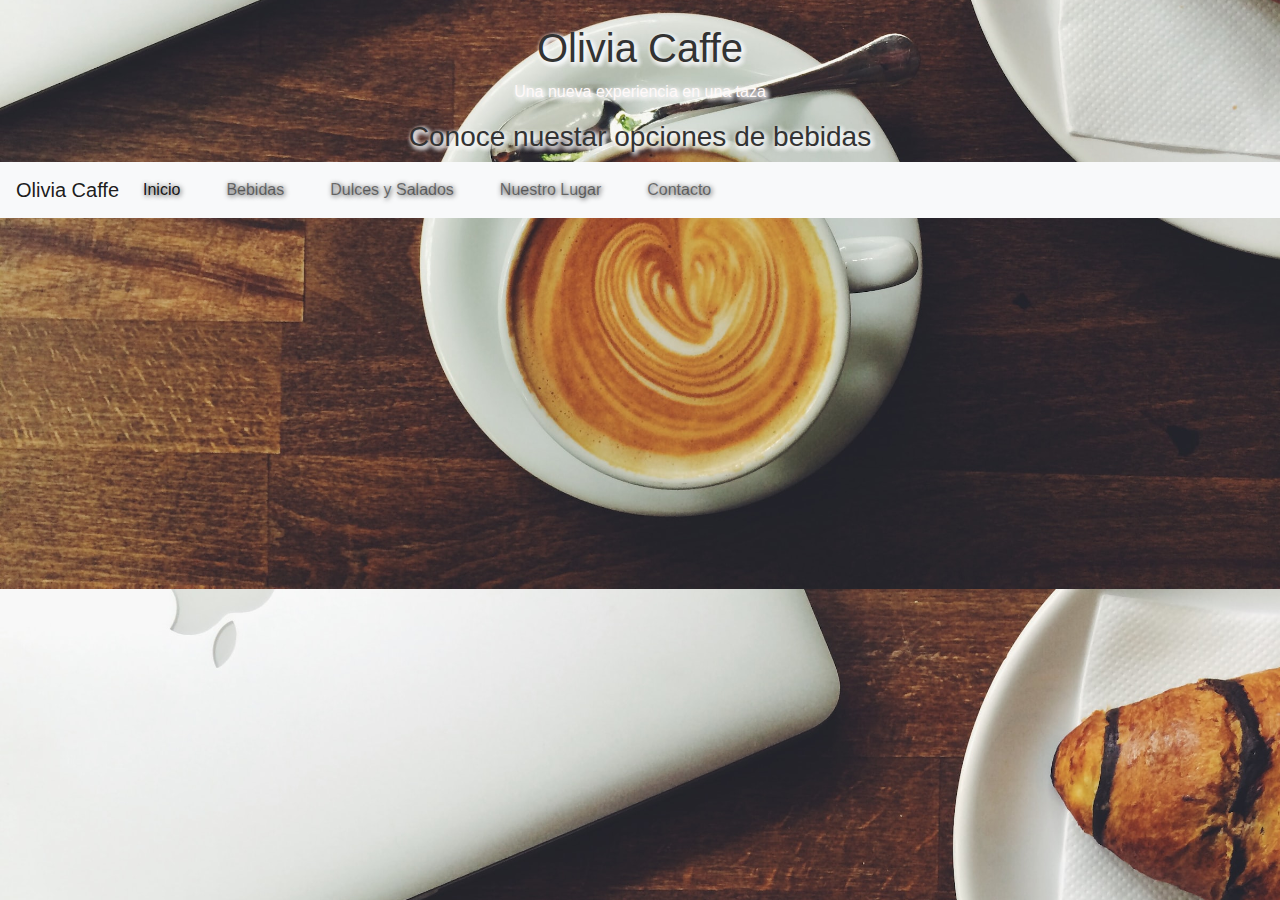
==== bebidas.html @ a5135828 "se ensambla index y estructuran restos de las paginas" ====
<!DOCTYPE html>
<html lang="es">

<head>
    <meta charset="UTF-8">
    <meta name="viewport" content="width=device-width, initial-scale=1">
    <title>Olivia Cafe</title>
    <link rel="stylesheet" href="https://stackpath.bootstrapcdn.com/bootstrap/4.5.2/css/bootstrap.min.css">
    <link rel="stylesheet" href="styles.css">
</head>

<body>
    <div class="container mt-4">
        <h1>Olivia Caffe</h1>
        <p>Una nueva experiencia en una taza</p>
        <h3>Conoce nuestar opciones de bebidas</h3>
    </div>
        <nav class="navbar navbar-expand-lg navbar-light bg-light">
        <a class="navbar-brand" href="/index.html">Olivia Caffe</a>
        <button class="navbar-toggler" type="button" data-toggle="collapse" data-target="#navbarNav"
            aria-controls="navbarNav" aria-expanded="false" aria-label="Toggle navigation">
            <span class="navbar-toggler-icon"></span>
        </button>
        <div class="collapse navbar-collapse" id="navbarNav">
            <ul class="navbar-nav">
                <li class="nav-item active">
                    <a class="nav-link" href="/index.html">Inicio <span class="sr-only">(current)</span></a>
                </li>
                <li class="nav-item">
                    <a class="nav-link" href="/bebidas.html">Bebidas</a>
                </li>
                <li class="nav-item">
                    <a class="nav-link" href="/dulces y salados.html">Dulces y Salados</a>
                </li>
                <li class="nav-item">
                    <a class="nav-link" href="/bebidas.html">Nuestro Lugar</a>
                </li>
                <li class="nav-item">
                    <a class="nav-link" href="/contacto.html">Contacto</a>
                </li>
            </ul>
        </div>
    </nav>

    <script src="https://code.jquery.com/jquery-3.5.1.slim.min.js"></script>
    <script src="https://cdn.jsdelivr.net/npm/@popperjs/core@2.0.8/dist/umd/popper.min.js"></script>
    <script src="https://stackpath.bootstrapcdn.com/bootstrap/4.5.2/js/bootstrap.min.js"></script>

</body>

</html>
---- styles.css ----
* {
    margin: 0;
    padding: 0;
    box-sizing: border-box;
    font-family: 'Roboto', sans-serif;
}
body {
    font-family: 'Roboto', sans-serif;
    background-image: url(img/moca-category.jpg);
    background-size: cover;
    background-position: center;
}


h1, h2, h3, h4, h5, h6 {
    text-align: center;
    color: #333; 
    text-shadow: #f8f9fa 2px 2px 5px,#f8f9fa 2px 2px 5px,#f8f9fa 2px 2px 5px;
}


p {
    color: #fff9f9; 
    text-align: center;
    text-shadow: #f8f9fa 2px 2px 5px,#f8f9fa 2px 2px 5px,#f8f9fa 2px 2px 5px;
}


li {
    color:#333;
    text-shadow: #333 1px 1px 5px;
    text-align: center;
}

li:hover {
    border-radius: 5%;
    color: #0056b3;
    transition: 0.6s;
}
a {
    color:#fff9f9; 
    text-decoration: none;
}

a:hover {
    color: #0056b3;
    text-decoration: none;
    border-radius: 50%;
    overflow: hidden;
}


.navbar {
    background-color: #f8f9fa4e; 
}

/* Estilo de los elementos de la barra de navegación */
.navbar-nav .nav-item {
    margin-right: 30px;
}

/* Estilo del botón de navegación en dispositivos móviles */
.navbar-toggler-icon {
    background-color: #007BFF; /* Color del icono del botón de navegación */
}

/* Estilo del enlace activo en la barra de navegación */
.navbar-nav .nav-item.active a {
    color: #007BFF;
}

/* Estilo del enlace al pasar el ratón sobre la barra de navegación */
.navbar-nav .nav-item a:hover {
    color: #0056b3;
    background-color: #333;
    transition: 0.5s; }

/*estilos del grid del inicio*/
/* .grid-container {
    display: grid;
    grid-template-columns: repeat(auto-fit, minmax(200px, 1fr));
    gap: 10px;
}

.grid-item {
    margin: center,auto;
    padding: auto;
    position:relative;
    overflow: hidden;
}

.grid-item img {
    width: 100%;
    height: auto;
    transition: transform 0.5s;
}

.grid-item:hover img {
    transform: scale(1.3);
} */
.grid-item {
    overflow: hidden;
    position: relative;
}

.grid-item img {
    max-width: 250px;
    height: auto;
    object-fit: cover;
    transition: transform 0.3s;
}

.grid-item:hover img {
    transform: scale(1.1);
}
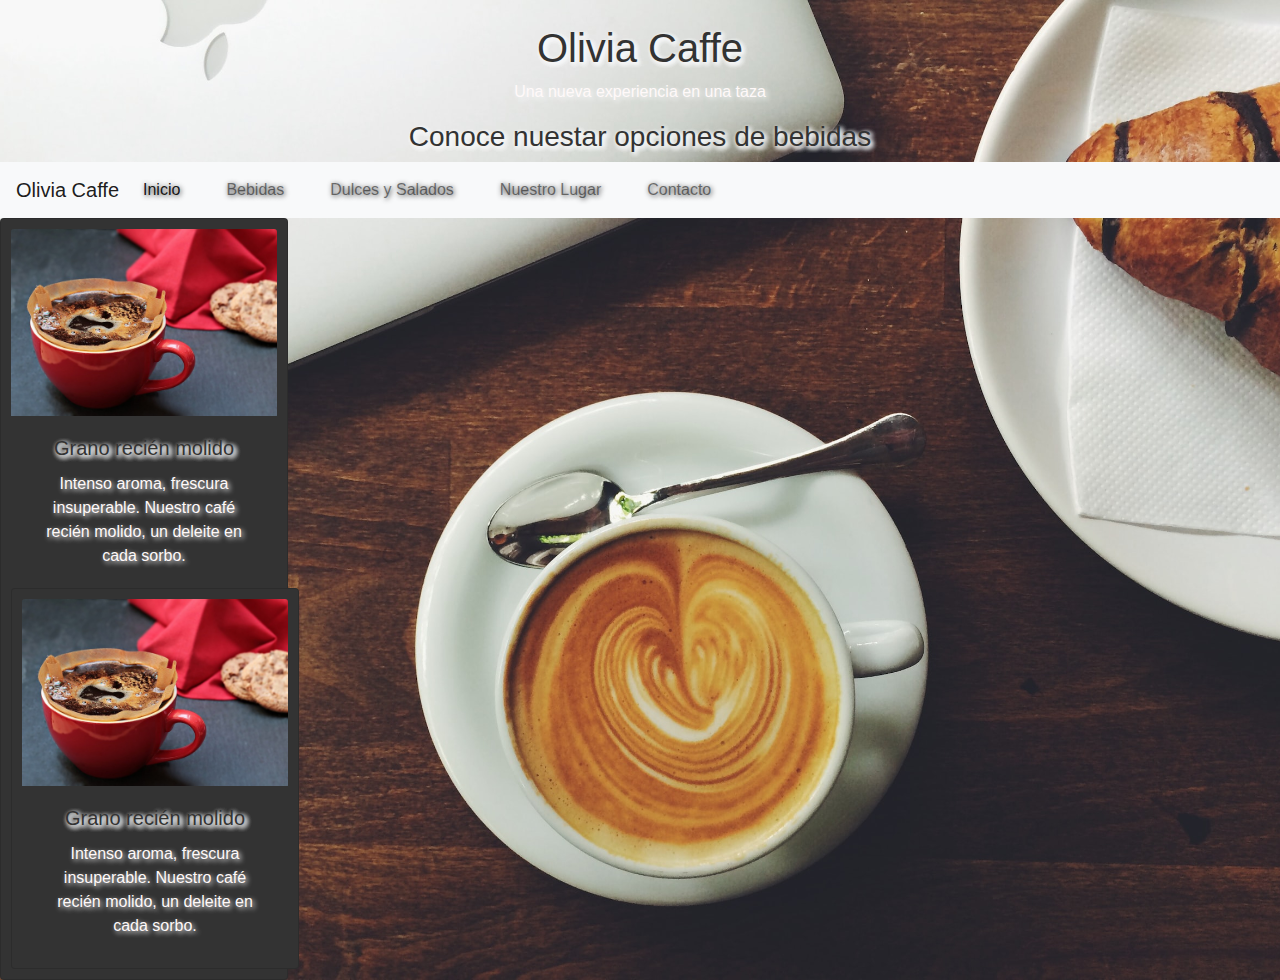
==== commit 199d1dc0: "se estructura formulario de contacto" ====
--- a/bebidas.html
+++ b/bebidas.html
@@ -41,6 +41,21 @@
             </ul>
         </div>
     </nav>
+    <main>
+        <div class="card" style="width: 18rem;">
+            <img src="img/filtro.jpg" class="card-img-top" alt="Imagen de Café">
+            <div class="card-body">
+                <h5 class="card-title">Grano recién molido</h5>
+                <p class="card-text">Intenso aroma, frescura insuperable. Nuestro café recién molido, un deleite en cada sorbo.</p>
+            </div>
+            <div class="card" style="width: 18rem;">
+                <img src="img/filtro.jpg" class="card-img-top" alt="Imagen de Café">
+                <div class="card-body">
+                    <h5 class="card-title">Grano recién molido</h5>
+                    <p class="card-text">Intenso aroma, frescura insuperable. Nuestro café recién molido, un deleite en cada sorbo.</p>
+                </div>
+          </div>
+    </main>
 
     <script src="https://code.jquery.com/jquery-3.5.1.slim.min.js"></script>
     <script src="https://cdn.jsdelivr.net/npm/@popperjs/core@2.0.8/dist/umd/popper.min.js"></script>
--- a/styles.css
+++ b/styles.css
@@ -4,6 +4,7 @@
     box-sizing: border-box;
     font-family: 'Roboto', sans-serif;
 }
+
 body {
     font-family: 'Roboto', sans-serif;
     background-image: url(img/moca-category.jpg);
@@ -11,23 +12,27 @@
     background-position: center;
 }
 
-
-h1, h2, h3, h4, h5, h6 {
+h1,
+h2,
+h3,
+h4,
+h5,
+h6 {
     text-align: center;
-    color: #333; 
-    text-shadow: #f8f9fa 2px 2px 5px,#f8f9fa 2px 2px 5px,#f8f9fa 2px 2px 5px;
+    color: #333;
+    text-shadow: #f8f9fa 2px 2px 5px, #f8f9fa 2px 2px 5px, #f8f9fa 2px 2px 5px;
 }
 
 
 p {
-    color: #fff9f9; 
+    color: #fff9f9;
     text-align: center;
-    text-shadow: #f8f9fa 2px 2px 5px,#f8f9fa 2px 2px 5px,#f8f9fa 2px 2px 5px;
+    text-shadow: #f8f9fa 2px 2px 5px;
 }
 
 
 li {
-    color:#333;
+    color: #333;
     text-shadow: #333 1px 1px 5px;
     text-align: center;
 }
@@ -37,8 +42,9 @@
     color: #0056b3;
     transition: 0.6s;
 }
+
 a {
-    color:#fff9f9; 
+    color: #fff9f9;
     text-decoration: none;
 }
 
@@ -51,7 +57,7 @@
 
 
 .navbar {
-    background-color: #f8f9fa4e; 
+    background-color: #f8f9fa4e;
 }
 
 /* Estilo de los elementos de la barra de navegación */
@@ -61,7 +67,8 @@
 
 /* Estilo del botón de navegación en dispositivos móviles */
 .navbar-toggler-icon {
-    background-color: #007BFF; /* Color del icono del botón de navegación */
+    background-color: #007BFF;
+    /* Color del icono del botón de navegación */
 }
 
 /* Estilo del enlace activo en la barra de navegación */
@@ -73,31 +80,10 @@
 .navbar-nav .nav-item a:hover {
     color: #0056b3;
     background-color: #333;
-    transition: 0.5s; }
-
-/*estilos del grid del inicio*/
-/* .grid-container {
-    display: grid;
-    grid-template-columns: repeat(auto-fit, minmax(200px, 1fr));
-    gap: 10px;
+    transition: 0.5s;
 }
 
-.grid-item {
-    margin: center,auto;
-    padding: auto;
-    position:relative;
-    overflow: hidden;
-}
-
-.grid-item img {
-    width: 100%;
-    height: auto;
-    transition: transform 0.5s;
-}
-
-.grid-item:hover img {
-    transform: scale(1.3);
-} */
+/*estilo del grid de inicio*/
 .grid-item {
     overflow: hidden;
     position: relative;
@@ -112,4 +98,61 @@
 
 .grid-item:hover img {
     transform: scale(1.1);
+}
+
+/*estilo del formulario de contacto*/
+form {
+    max-width: 400px;
+    margin: 0 auto;
+    background-image: url(img/texturafondo.jpg);
+    padding: 20px;
+    border: groove;
+    border-radius: 8px;
+    box-shadow: 0 0 10px rgba(0, 0, 0, 0.1);
+}
+
+label {
+    display: block;
+    margin-bottom: 8px;
+    font-weight: bold;
+}
+
+input,
+textarea,
+select {
+    width: 100%;
+    padding: 8px;
+    margin-bottom: 15px;
+    box-sizing: border-box;
+}
+
+select {
+    margin-bottom: 20px;
+}
+
+button {
+    background-color:#333;
+    color: #fff;
+    padding: 10px 15px;
+    border: none;
+    border-radius: 4px;
+    cursor: pointer;
+}
+
+button:hover {
+    background-image: url(img/logo.png);
+    transition: 0.52s;
+}
+
+.card{
+    margin:center, auto;
+    padding: 10px;
+    color: #f8f9fa;
+    background-color: #333;
+}
+
+.card-p{
+    margin: 0, auto;
+    color: #f8f9fa;
+    background-color: #333;
 }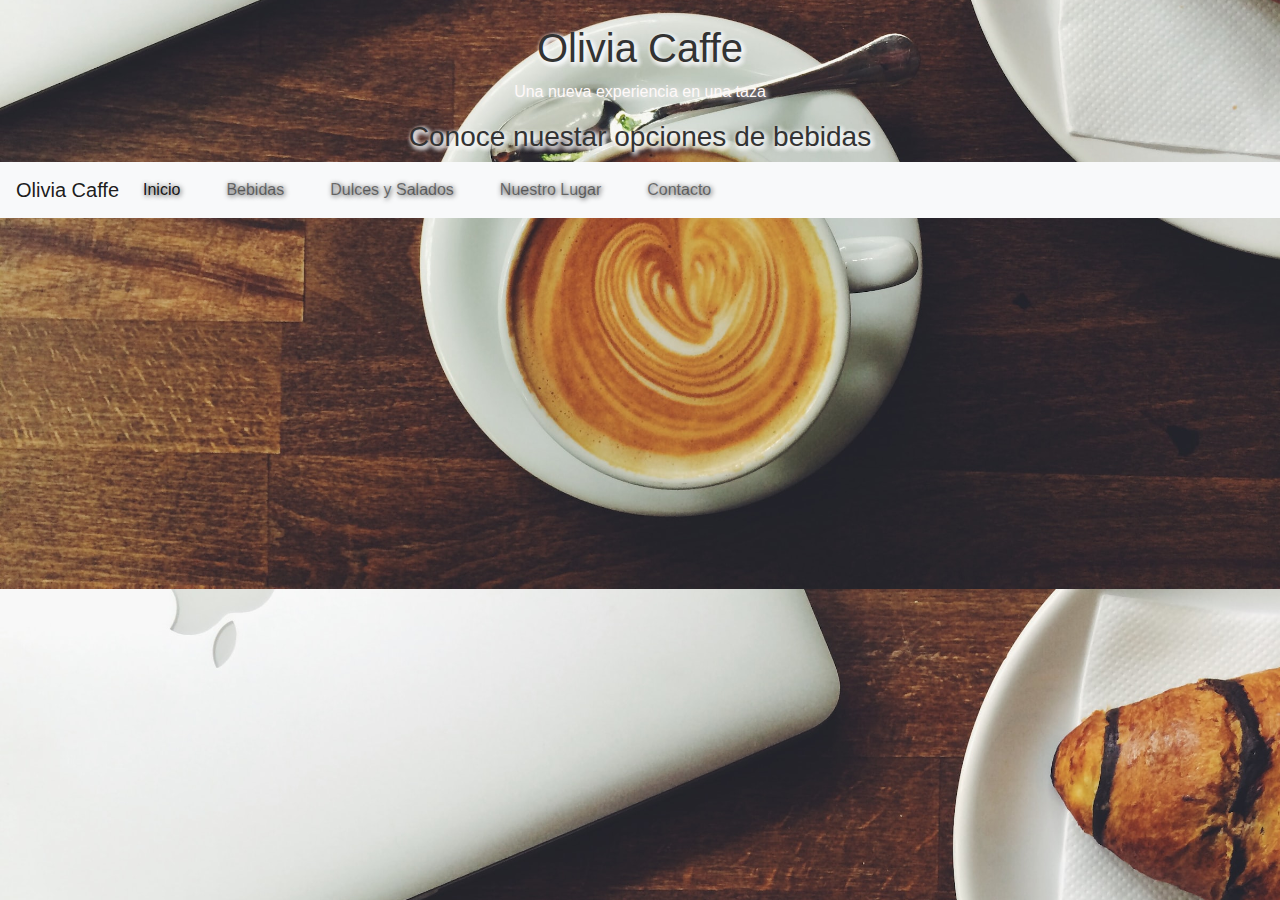
==== commit a4a68eb3: "se realiza cambios en index" ====
--- a/bebidas.html
+++ b/bebidas.html
@@ -4,7 +4,7 @@
 <head>
     <meta charset="UTF-8">
     <meta name="viewport" content="width=device-width, initial-scale=1">
-    <title>Olivia Cafe</title>
+    <title>Olivia Cafe  -  bebidas</title>
     <link rel="stylesheet" href="https://stackpath.bootstrapcdn.com/bootstrap/4.5.2/css/bootstrap.min.css">
     <link rel="stylesheet" href="styles.css">
 </head>
@@ -42,19 +42,7 @@
         </div>
     </nav>
     <main>
-        <div class="card" style="width: 18rem;">
-            <img src="img/filtro.jpg" class="card-img-top" alt="Imagen de Café">
-            <div class="card-body">
-                <h5 class="card-title">Grano recién molido</h5>
-                <p class="card-text">Intenso aroma, frescura insuperable. Nuestro café recién molido, un deleite en cada sorbo.</p>
-            </div>
-            <div class="card" style="width: 18rem;">
-                <img src="img/filtro.jpg" class="card-img-top" alt="Imagen de Café">
-                <div class="card-body">
-                    <h5 class="card-title">Grano recién molido</h5>
-                    <p class="card-text">Intenso aroma, frescura insuperable. Nuestro café recién molido, un deleite en cada sorbo.</p>
-                </div>
-          </div>
+
     </main>
 
     <script src="https://code.jquery.com/jquery-3.5.1.slim.min.js"></script>
--- a/styles.css
+++ b/styles.css
@@ -51,7 +51,7 @@
 a:hover {
     color: #0056b3;
     text-decoration: none;
-    border-radius: 50%;
+    border-radius: 10%;
     overflow: hidden;
 }
 
@@ -63,11 +63,12 @@
 /* Estilo de los elementos de la barra de navegación */
 .navbar-nav .nav-item {
     margin-right: 30px;
+    text-align: center;
 }
 
 /* Estilo del botón de navegación en dispositivos móviles */
 .navbar-toggler-icon {
-    background-color: #007BFF;
+    background-color: #949494;
     /* Color del icono del botón de navegación */
 }
 
@@ -78,27 +79,46 @@
 
 /* Estilo del enlace al pasar el ratón sobre la barra de navegación */
 .navbar-nav .nav-item a:hover {
-    color: #0056b3;
-    background-color: #333;
+    color: #f34906;
+    background-color: #b1b0b074;
     transition: 0.5s;
 }
 
 /*estilo del grid de inicio*/
-.grid-item {
-    overflow: hidden;
-    position: relative;
+.image-grid {
+    display: grid;
+    grid-template-columns: repeat(auto-fit, minmax(200px, 1fr));
+    gap: 20px;
+    justify-content: center;
 }
 
-.grid-item img {
-    max-width: 250px;
+.image-container {
+    position: relative;
+    overflow: hidden;
+    max-width: 300px;
+    max-height: 300px;
+}
+
+.image-container img {
+    width: 100%;
     height: auto;
-    object-fit: cover;
     transition: transform 0.3s;
 }
 
-.grid-item:hover img {
+.image-container img:hover {
     transform: scale(1.1);
 }
+
+.image-title {
+    position: absolute;
+    bottom: 10px;
+    left: 10px;
+    background-color: rgba(0, 0, 0, 0.7);
+    color: white;
+    padding: 5px;
+    font-size: 18px;
+}
+/*fin de estilo de grilla de inicio/*
 
 /*estilo del formulario de contacto*/
 form {
@@ -131,7 +151,7 @@
 }
 
 button {
-    background-color:#333;
+    background-color: #333;
     color: #fff;
     padding: 10px 15px;
     border: none;
@@ -140,18 +160,17 @@
 }
 
 button:hover {
-    background-image: url(img/logo.png);
     transition: 0.52s;
 }
 
-.card{
-    margin:center, auto;
+.card {
+    margin: center, auto;
     padding: 10px;
     color: #f8f9fa;
     background-color: #333;
 }
 
-.card-p{
+.card-p {
     margin: 0, auto;
     color: #f8f9fa;
     background-color: #333;
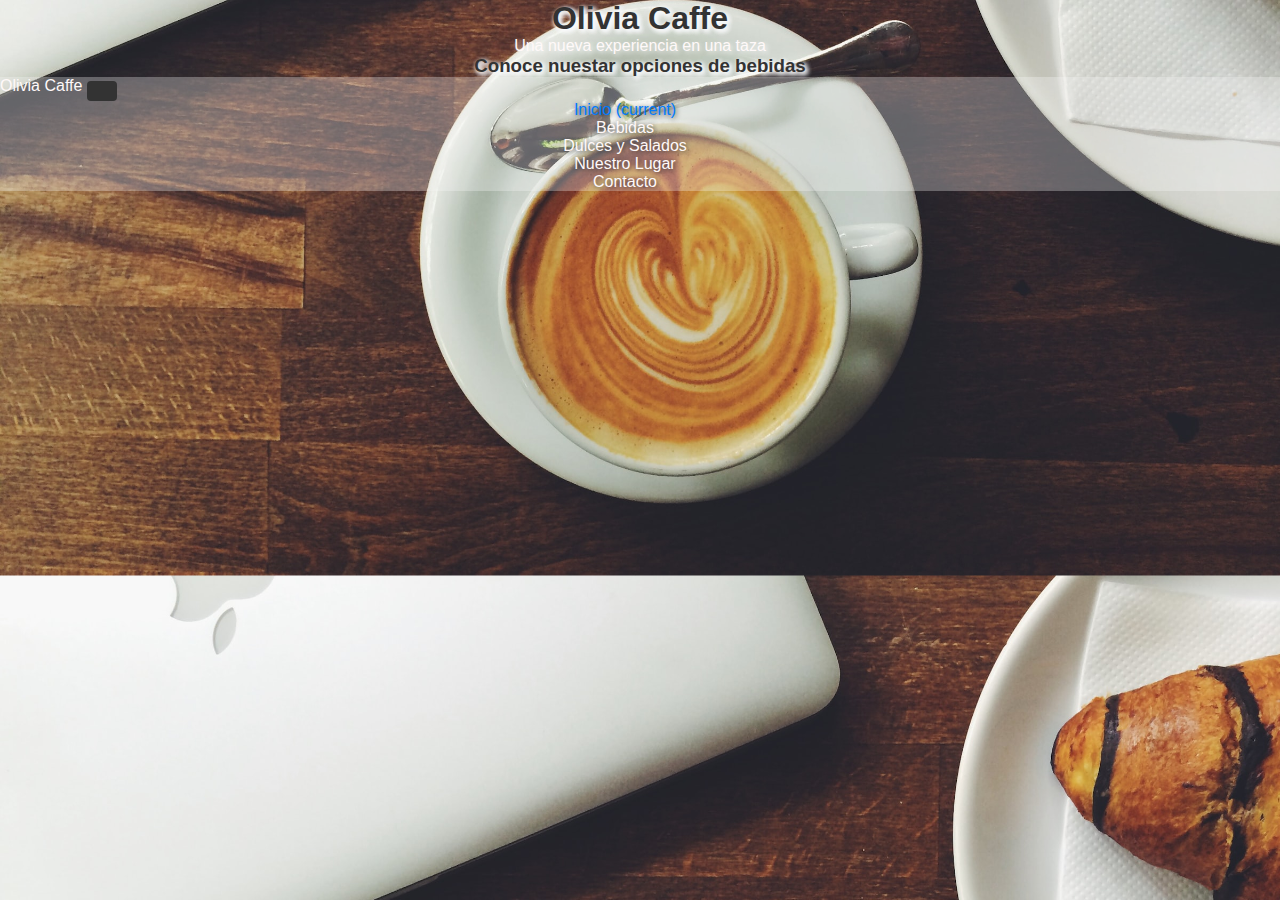
==== commit 5d7fbaea: "se agrega modificacion de banner" ====
--- a/bebidas.html
+++ b/bebidas.html
@@ -2,11 +2,12 @@
 <html lang="es">
 
 <head>
-    <meta charset="UTF-8">
+    <meta charset="utf-8">
     <meta name="viewport" content="width=device-width, initial-scale=1">
-    <title>Olivia Cafe  -  bebidas</title>
-    <link rel="stylesheet" href="https://stackpath.bootstrapcdn.com/bootstrap/4.5.2/css/bootstrap.min.css">
+    <title>Olivia Cafe - Bebidas</title>
     <link rel="stylesheet" href="styles.css">
+    <link href="https://cdn.jsdelivr.net/npm/bootstrap@5.2.3/dist/css/bootstrap.min.css" rel="stylesheet"
+        integrity="sha384-rbsA2VBKQhggwzxH7pPCaAqO46MgnOM80zW1RWuH61DGLwZJEdK2Kadq2F9CUG65" crossorigin="anonymous">
 </head>
 
 <body>
@@ -45,9 +46,12 @@
 
     </main>
 
-    <script src="https://code.jquery.com/jquery-3.5.1.slim.min.js"></script>
-    <script src="https://cdn.jsdelivr.net/npm/@popperjs/core@2.0.8/dist/umd/popper.min.js"></script>
-    <script src="https://stackpath.bootstrapcdn.com/bootstrap/4.5.2/js/bootstrap.min.js"></script>
+    <script src="https://cdn.jsdelivr.net/npm/@popperjs/core@2.11.6/dist/umd/popper.min.js"
+        integrity="sha384-oBqDVmMz9ATKxIep9tiCxS/Z9fNfEXiDAYTujMAeBAsjFuCZSmKbSSUnQlmh/jp3"
+        crossorigin="anonymous"></script>
+    <script src="https://cdn.jsdelivr.net/npm/bootstrap@5.2.3/dist/js/bootstrap.min.js"
+        integrity="sha384-cuYeSxntonz0PPNlHhBs68uyIAVpIIOZZ5JqeqvYYIcEL727kskC66kF92t6Xl2V"
+        crossorigin="anonymous"></script>
 
 </body>
 
--- a/styles.css
+++ b/styles.css
@@ -11,6 +11,18 @@
     background-size: cover;
     background-position: center;
 }
+
+/*estilo del banner*/
+header {
+    text-align: center;
+    background-color: #f7f7f7;
+  }
+  
+  .banner {
+    width: 100%;
+    max-height: 150px;
+    overflow: hidden;
+  }
 
 h1,
 h2,
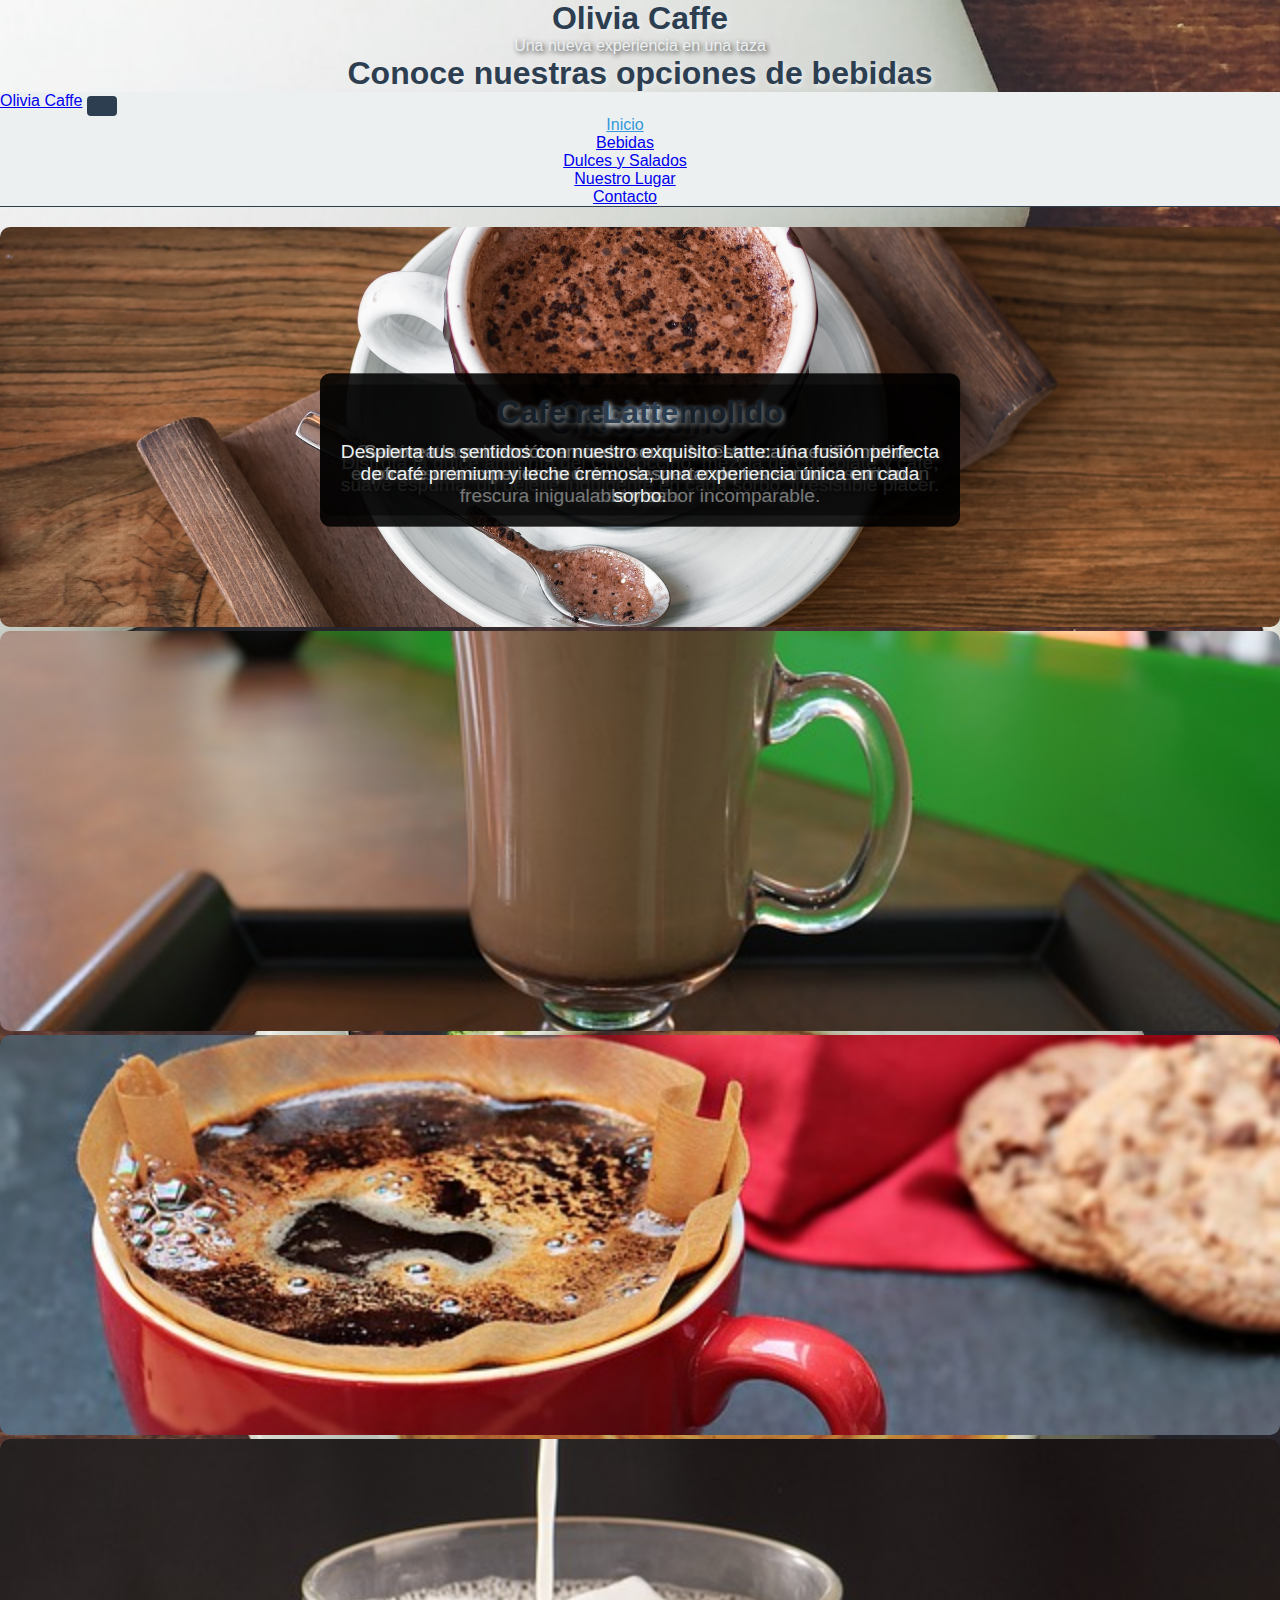
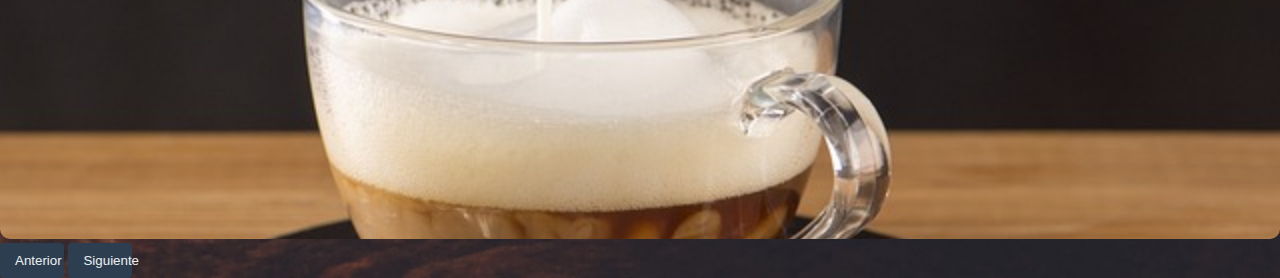
==== commit 9a8520c9: "se agregan carrusel y se cambian estilos del css" ====
--- a/bebidas.html
+++ b/bebidas.html
@@ -1,22 +1,24 @@
-<!DOCTYPE html>
+<!doctype html>
 <html lang="es">
 
 <head>
     <meta charset="utf-8">
     <meta name="viewport" content="width=device-width, initial-scale=1">
-    <title>Olivia Cafe - Bebidas</title>
+    <title>Olivia Cafe - Menu</title>
     <link rel="stylesheet" href="styles.css">
     <link href="https://cdn.jsdelivr.net/npm/bootstrap@5.2.3/dist/css/bootstrap.min.css" rel="stylesheet"
         integrity="sha384-rbsA2VBKQhggwzxH7pPCaAqO46MgnOM80zW1RWuH61DGLwZJEdK2Kadq2F9CUG65" crossorigin="anonymous">
 </head>
 
 <body>
-    <div class="container mt-4">
-        <h1>Olivia Caffe</h1>
-        <p>Una nueva experiencia en una taza</p>
-        <h3>Conoce nuestar opciones de bebidas</h3>
-    </div>
-        <nav class="navbar navbar-expand-lg navbar-light bg-light">
+    <header>
+        <div class="container mt-4">
+            <h1>Olivia Caffe</h1>
+            <p>Una nueva experiencia en una taza</p>
+            <h3>Conoce nuestras opciones de bebidas</h3>
+        </div>
+    </header>
+    <nav class="navbar navbar-expand-lg navbar-light bg-light">
         <a class="navbar-brand" href="/index.html">Olivia Caffe</a>
         <button class="navbar-toggler" type="button" data-toggle="collapse" data-target="#navbarNav"
             aria-controls="navbarNav" aria-expanded="false" aria-label="Toggle navigation">
@@ -25,7 +27,7 @@
         <div class="collapse navbar-collapse" id="navbarNav">
             <ul class="navbar-nav">
                 <li class="nav-item active">
-                    <a class="nav-link" href="/index.html">Inicio <span class="sr-only">(current)</span></a>
+                    <a class="nav-link" href="/index.html">Inicio</a>
                 </li>
                 <li class="nav-item">
                     <a class="nav-link" href="/bebidas.html">Bebidas</a>
@@ -44,14 +46,71 @@
     </nav>
     <main>
 
-    </main>
+        <body>
+            <div id="carouselExample" class="carousel slide" data-bs-ride="carousel">
+                <div class="carousel-inner">
+                    <div class="carousel-item active">
+                        <img src="/img/Bebidas/cafe1.jpg" class="d-block w-80" alt="Imagen 1">
+                        <div class="carousel-caption d-none d-md-block">
+                            <h5>Chococcino</h5>
+                            <p>Disfruta la dulce armonía del Chococcino: mezcla de chocolate y café, suave espuma, un
+                                deleite indulgente en cada sorbo, irresistible placer.</p>
+                        </div>
+                    </div>
+                    <div class="carousel-item">
+                        <img src="/img/Bebidas/capuccino.jpg" class="d-block w-80" alt="Imagen 2">
+                        <div class="carousel-caption d-none d-md-block">
+                            <h5>Capuccino</h5>
+                            <p>Sumérgete en la indulgencia con nuestro Capuccino: café robusto, espuma sedosa y un toque
+                                de cacao, una experiencia irresistible en cada taza.</p>
+                        </div>
+                    </div>
+                    <div class="carousel-item">
+                        <img src="/img/Bebidas/filtro.jpg" class="d-block w-80" alt="Imagen 3">
+                        <div class="carousel-caption d-none d-md-block">
+                            <h5>Cafe recien molido</h5>
+                            <p>Saborea la perfección en cada sorbo. Nuestro café recién molido ofrece una experiencia
+                                única, despertando tus sentidos con su frescura inigualable y sabor incomparable.</p>
+                        </div>
+                    </div>
+                    <div class="carousel-item">
+                        <img src="/img/Bebidas/latte.jpg" class="d-block w-80" alt="Imagen 4">
+                        <div class="carousel-caption d-none d-md-block">
+                            <h5>Latte</h5>
+                            <p>Despierta tus sentidos con nuestro exquisito Latte: una fusión perfecta de café premium y
+                                leche cremosa, una experiencia única en cada sorbo.</p>
+                        </div>
+                    </div>
+                </div>
+                <button class="carousel-control-prev" type="button" data-bs-target="#carouselExample"
+                    data-bs-slide="prev">
+                    <span class="carousel-control-prev-icon" aria-hidden="true"></span>
+                    <span class="visually-hidden">Anterior</span>
+                </button>
+                <button class="carousel-control-next" type="button" data-bs-target="#carouselExample"
+                    data-bs-slide="next">
+                    <span class="carousel-control-next-icon" aria-hidden="true"></span>
+                    <span class="visually-hidden">Siguiente</span>
+                </button>
+            </div>
 
-    <script src="https://cdn.jsdelivr.net/npm/@popperjs/core@2.11.6/dist/umd/popper.min.js"
-        integrity="sha384-oBqDVmMz9ATKxIep9tiCxS/Z9fNfEXiDAYTujMAeBAsjFuCZSmKbSSUnQlmh/jp3"
-        crossorigin="anonymous"></script>
-    <script src="https://cdn.jsdelivr.net/npm/bootstrap@5.2.3/dist/js/bootstrap.min.js"
-        integrity="sha384-cuYeSxntonz0PPNlHhBs68uyIAVpIIOZZ5JqeqvYYIcEL727kskC66kF92t6Xl2V"
-        crossorigin="anonymous"></script>
+            <script src="https://cdn.jsdelivr.net/npm/@popperjs/core@2.11.6/dist/umd/popper.min.js"
+                integrity="sha384-oBqDVmMz9ATKxIep9tiCxS/Z9fNfEXiDAYTujMAeBAsjFuCZSmKbSSUnQlmh/jp3"
+                crossorigin="anonymous"></script>
+            <script src="https://cdn.jsdelivr.net/npm/bootstrap@5.2.3/dist/js/bootstrap.min.js"
+                integrity="sha384-cuYeSxntonz0PPNlHhBs68uyIAVpIIOZZ5JqeqvYYIcEL727kskC66kF92t6Xl2V"
+                crossorigin="anonymous"></script>
+        </body>
+
+</html>
+
+</main>
+<script src="https://cdn.jsdelivr.net/npm/@popperjs/core@2.11.6/dist/umd/popper.min.js"
+    integrity="sha384-oBqDVmMz9ATKxIep9tiCxS/Z9fNfEXiDAYTujMAeBAsjFuCZSmKbSSUnQlmh/jp3"
+    crossorigin="anonymous"></script>
+<script src="https://cdn.jsdelivr.net/npm/bootstrap@5.2.3/dist/js/bootstrap.min.js"
+    integrity="sha384-cuYeSxntonz0PPNlHhBs68uyIAVpIIOZZ5JqeqvYYIcEL727kskC66kF92t6Xl2V"
+    crossorigin="anonymous"></script>
 
 </body>
 
--- a/styles.css
+++ b/styles.css
@@ -1,144 +1,103 @@
+/* Paleta de Colores Modernos */
+:root {
+    --primary-color: #2C3E50; /* Azul oscuro */
+    --secondary-color: #E74C3C; /* Rojo */
+    --accent-color: #3498DB; /* Azul claro */
+    --text-color: #333;
+    --bg-color: #ECF0F1; /* Gris claro */
+    --hover-color: #BDC3C7; /* Gris más oscuro para efecto hover */
+}
+
+/* Estilos Globales */
 * {
     margin: 0;
     padding: 0;
     box-sizing: border-box;
     font-family: 'Roboto', sans-serif;
+    transition: all 0.3s ease;
 }
 
 body {
     font-family: 'Roboto', sans-serif;
-    background-image: url(img/moca-category.jpg);
+    background-image: url('img/moca-category.jpg');
     background-size: cover;
     background-position: center;
-}
-
-/*estilo del banner*/
-header {
-    text-align: center;
-    background-color: #f7f7f7;
-  }
-  
-  .banner {
-    width: 100%;
-    max-height: 150px;
-    overflow: hidden;
-  }
-
-h1,
-h2,
-h3,
-h4,
-h5,
-h6 {
-    text-align: center;
-    color: #333;
-    text-shadow: #f8f9fa 2px 2px 5px, #f8f9fa 2px 2px 5px, #f8f9fa 2px 2px 5px;
-}
-
+    color: var(--text-color);
+}
+
+h1, h2, h3, h4, h5, h6 {
+    text-align: center;
+    color: var(--primary-color);
+    text-shadow: 2px 2px 5px var(--bg-color);
+    font-size: 2em; /* Títulos más grandes */
+}
 
 p {
-    color: #fff9f9;
-    text-align: center;
-    text-shadow: #f8f9fa 2px 2px 5px;
-}
-
-
-li {
-    color: #333;
-    text-shadow: #333 1px 1px 5px;
-    text-align: center;
-}
-
-li:hover {
-    border-radius: 5%;
-    color: #0056b3;
-    transition: 0.6s;
-}
-
-a {
-    color: #fff9f9;
-    text-decoration: none;
-}
-
-a:hover {
-    color: #0056b3;
-    text-decoration: none;
-    border-radius: 10%;
-    overflow: hidden;
-}
-
-
+    color: var(--bg-color);
+    text-align: center;
+    text-shadow: 2px 2px 5px var(--text-color);
+}
+
+/* Estilos de la Barra de Navegación */
 .navbar {
-    background-color: #f8f9fa4e;
-}
-
-/* Estilo de los elementos de la barra de navegación */
+    background-color: var(--bg-color);
+    border-bottom: 1px solid var(--primary-color);
+}
+
 .navbar-nav .nav-item {
     margin-right: 30px;
     text-align: center;
 }
 
-/* Estilo del botón de navegación en dispositivos móviles */
 .navbar-toggler-icon {
-    background-color: #949494;
-    /* Color del icono del botón de navegación */
-}
-
-/* Estilo del enlace activo en la barra de navegación */
+    background-color: var(--primary-color);
+}
+
 .navbar-nav .nav-item.active a {
-    color: #007BFF;
-}
-
-/* Estilo del enlace al pasar el ratón sobre la barra de navegación */
+    color: var(--accent-color);
+}
+
 .navbar-nav .nav-item a:hover {
-    color: #f34906;
-    background-color: #b1b0b074;
-    transition: 0.5s;
-}
-
-/*estilo del grid de inicio*/
-.image-grid {
-    display: grid;
-    grid-template-columns: repeat(auto-fit, minmax(200px, 1fr));
-    gap: 20px;
-    justify-content: center;
-}
-
+    color: var(--hover-color);
+    background-color: var(--secondary-color);
+}
+
+/* Estilos del Grid de Inicio */
 .image-container {
     position: relative;
     overflow: hidden;
-    max-width: 300px;
-    max-height: 300px;
-}
-
-.image-container img {
-    width: 100%;
-    height: auto;
-    transition: transform 0.3s;
-}
-
-.image-container img:hover {
-    transform: scale(1.1);
-}
-
-.image-title {
+    padding: 30px;
+}
+
+.img-title {
     position: absolute;
-    bottom: 10px;
-    left: 10px;
-    background-color: rgba(0, 0, 0, 0.7);
-    color: white;
-    padding: 5px;
-    font-size: 18px;
-}
-/*fin de estilo de grilla de inicio/*
-
-/*estilo del formulario de contacto*/
+    top: 50%;
+    left: 50%;
+    transform: translate(-50%, -50%);
+    color: var(--bg-color);
+    text-shadow: 6px 6px 3px var(--text-color);
+    font-size: 1.8em; /* Títulos más grandes */
+    text-align: center;
+    opacity: 0;
+}
+
+.image-container:hover .img-title {
+    opacity: 1;
+}
+
+.img-link {
+    display: block;
+    text-decoration: none;
+}
+
+/* Estilos del Formulario de Contacto */
 form {
     max-width: 400px;
     margin: 0 auto;
-    background-image: url(img/texturafondo.jpg);
-    padding: 20px;
-    border: groove;
+    margin-top: 30px;
+    background-image: url('img/TexturaFondo2.jpg');
+    padding: 30px;
+    border: 2px solid var(--primary-color);
     border-radius: 8px;
     box-shadow: 0 0 10px rgba(0, 0, 0, 0.1);
 }
@@ -156,6 +115,7 @@
     padding: 8px;
     margin-bottom: 15px;
     box-sizing: border-box;
+    border: 1px solid var(--primary-color);
 }
 
 select {
@@ -163,8 +123,8 @@
 }
 
 button {
-    background-color: #333;
-    color: #fff;
+    background-color: var(--primary-color);
+    color: var(--bg-color);
     padding: 10px 15px;
     border: none;
     border-radius: 4px;
@@ -172,18 +132,72 @@
 }
 
 button:hover {
-    transition: 0.52s;
+    background-color: var(--hover-color);
 }
 
 .card {
-    margin: center, auto;
+    margin: auto;
     padding: 10px;
-    color: #f8f9fa;
-    background-color: #333;
+    color: var(--bg-color);
+    background-color: var(--primary-color);
 }
 
 .card-p {
-    margin: 0, auto;
-    color: #f8f9fa;
-    background-color: #333;
+    margin: auto;
+    color: var(--bg-color);
+    background-color: var(--primary-color);
+}
+
+
+/* Estilo del Carrusel */
+#carouselExample {
+    margin-top: 20px;
+}
+
+.carousel-item {
+    text-align: center;
+}
+
+.carousel-item img {
+    width: 100%;
+    max-height: 400px;
+    object-fit: cover;
+    border-radius: 10px;
+}
+
+.carousel-caption {
+    background-color: rgba(0, 0, 0, 0.5);
+    border-radius: 10px;
+    padding: 20px;
+    color: #fff;
+    position: absolute;
+    top: 50%;
+    left: 50%;
+    transform: translate(-50%, -50%);
+}
+
+.carousel-caption h5 {
+    font-size: 2em;
+    margin-bottom: 10px;
+}
+
+.carousel-caption p {
+    font-size: 1.2em;
+}
+
+/* Estilo de los botones de control del carrusel */
+.carousel-control-prev,
+.carousel-control-next {
+    width: 5%;
+}
+
+.carousel-control-prev-icon,
+.carousel-control-next-icon {
+    background-color: rgba(0, 0, 0, 0.8);
+    border-radius: 50%;
+}
+
+.carousel-control-prev-icon:hover,
+.carousel-control-next-icon:hover {
+    background-color: rgba(0, 0, 0, 0.5);
 }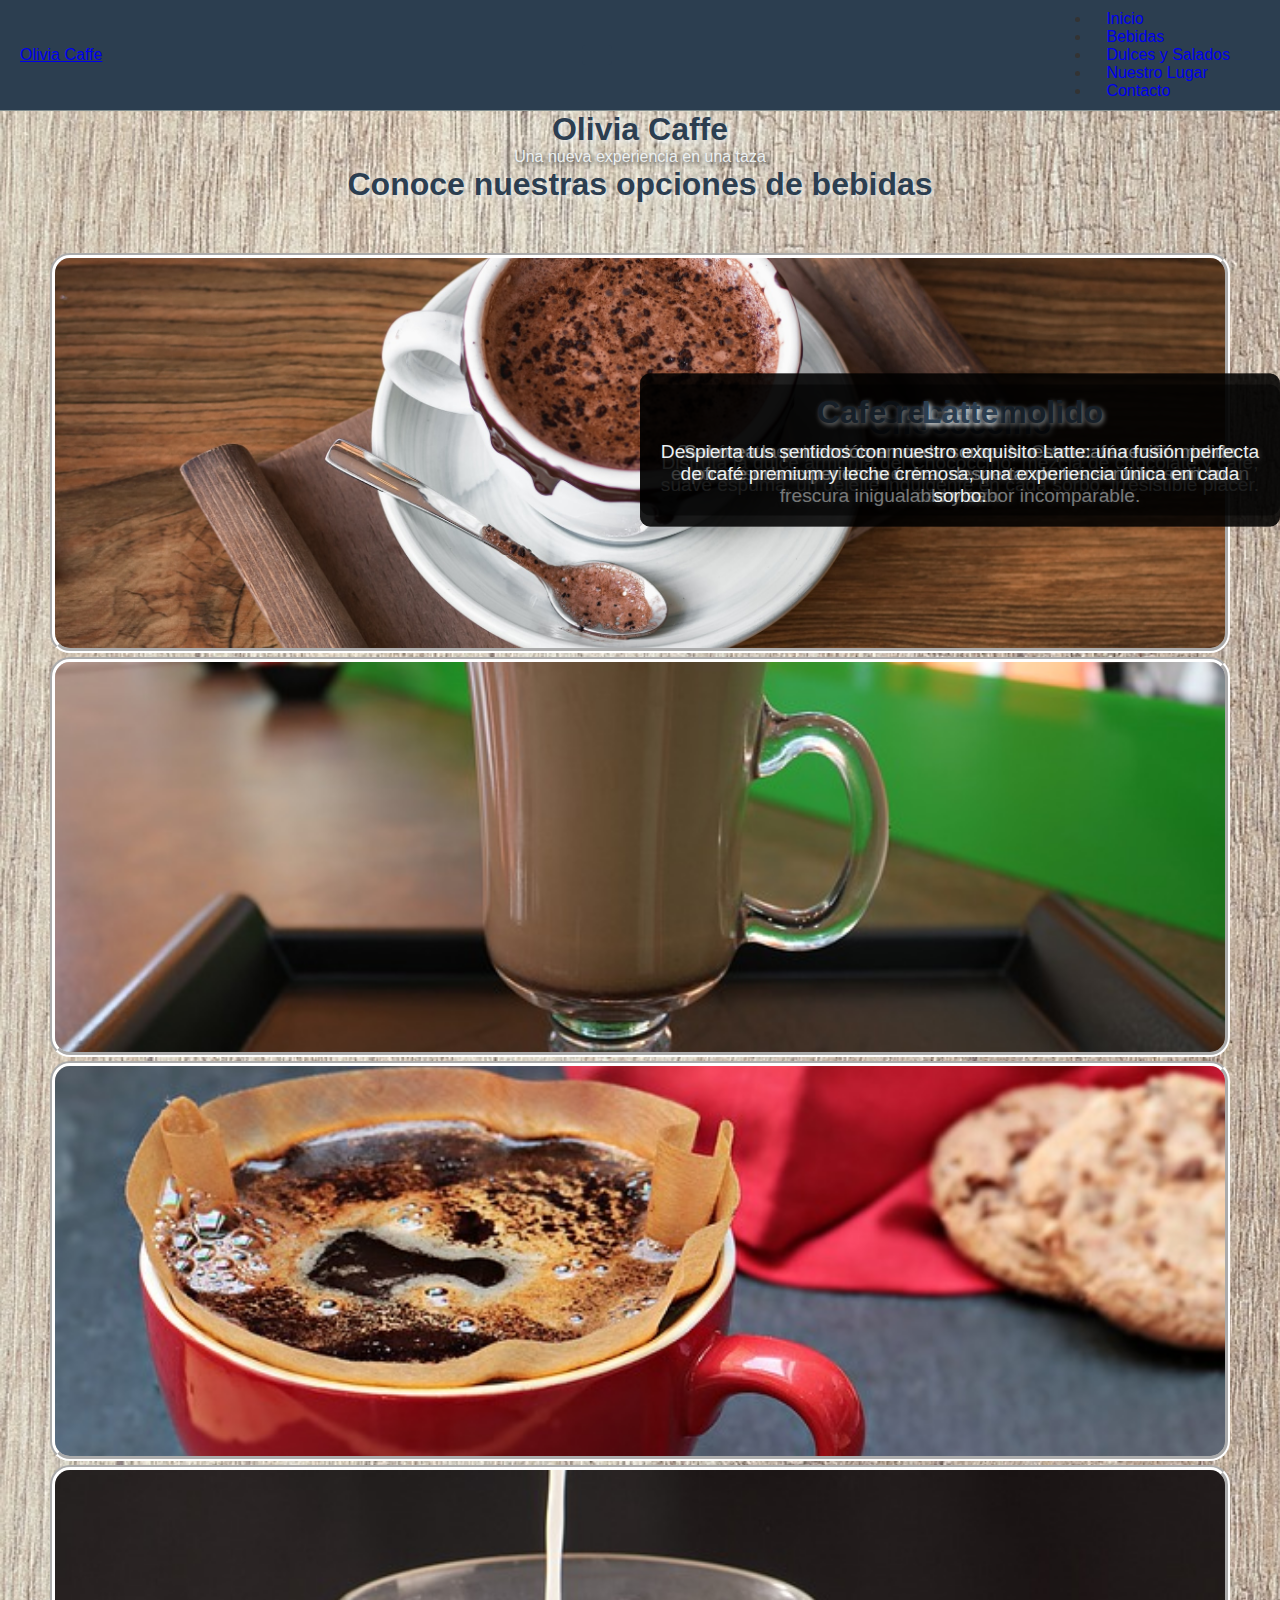
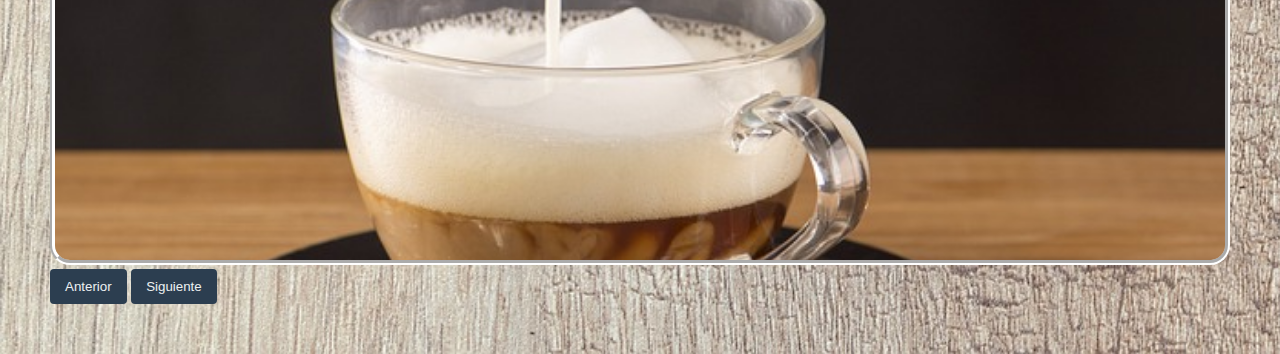
==== commit 62fd9f47: "se modifica barra de nav, se modifica css y se cambia fondo de pantalla" ====
--- a/bebidas.html
+++ b/bebidas.html
@@ -12,11 +12,7 @@
 
 <body>
     <header>
-        <div class="container mt-4">
-            <h1>Olivia Caffe</h1>
-            <p>Una nueva experiencia en una taza</p>
-            <h3>Conoce nuestras opciones de bebidas</h3>
-        </div>
+ 
     </header>
     <nav class="navbar navbar-expand-lg navbar-light bg-light">
         <a class="navbar-brand" href="/index.html">Olivia Caffe</a>
@@ -45,8 +41,12 @@
         </div>
     </nav>
     <main>
-
-        <body>
+        <div class="container mt-4">
+            <h1>Olivia Caffe</h1>
+            <p>Una nueva experiencia en una taza</p>
+            <h3>Conoce nuestras opciones de bebidas</h3>
+        </div>
+<section>
             <div id="carouselExample" class="carousel slide" data-bs-ride="carousel">
                 <div class="carousel-inner">
                     <div class="carousel-item active">
@@ -93,7 +93,7 @@
                     <span class="visually-hidden">Siguiente</span>
                 </button>
             </div>
-
+        </section>
             <script src="https://cdn.jsdelivr.net/npm/@popperjs/core@2.11.6/dist/umd/popper.min.js"
                 integrity="sha384-oBqDVmMz9ATKxIep9tiCxS/Z9fNfEXiDAYTujMAeBAsjFuCZSmKbSSUnQlmh/jp3"
                 crossorigin="anonymous"></script>
--- a/styles.css
+++ b/styles.css
@@ -1,14 +1,13 @@
-/* Paleta de Colores Modernos */
+
 :root {
-    --primary-color: #2C3E50; /* Azul oscuro */
-    --secondary-color: #E74C3C; /* Rojo */
-    --accent-color: #3498DB; /* Azul claro */
+    --primary-color: #2C3E50; 
+    --secondary-color: #34495E; 
+    --accent-color: #7F8C8D; 
     --text-color: #333;
-    --bg-color: #ECF0F1; /* Gris claro */
-    --hover-color: #BDC3C7; /* Gris más oscuro para efecto hover */
-}
-
-/* Estilos Globales */
+    --bg-color: #ECF0F1; 
+    --hover-color: #BDC3C7; 
+}
+
 * {
     margin: 0;
     padding: 0;
@@ -19,9 +18,8 @@
 
 body {
     font-family: 'Roboto', sans-serif;
-    background-image: url('img/moca-category.jpg');
+    background-image: url(/img/fondocafederecha.jpg);
     background-size: cover;
-    background-position: center;
     color: var(--text-color);
 }
 
@@ -40,26 +38,33 @@
 
 /* Estilos de la Barra de Navegación */
 .navbar {
-    background-color: var(--bg-color);
-    border-bottom: 1px solid var(--primary-color);
+    background-color: var(--primary-color);
+    border-bottom: 1px solid var(--accent-color);
+    display: flex;
+    justify-content: space-between;
+    align-items: center;
+    padding: 10px 20px;
 }
 
 .navbar-nav .nav-item {
-    margin-right: 30px;
-    text-align: center;
+    margin-right: 15px;
 }
 
 .navbar-toggler-icon {
-    background-color: var(--primary-color);
-}
-
-.navbar-nav .nav-item.active a {
-    color: var(--accent-color);
+    background-color: var(--accent-color);
+}
+
+.navbar-nav .nav-item a {
+    color: --text-color;
+    text-decoration: none;
+    padding: 8px 15px;
+    border-radius: 5px;
+    transition: all 0.3s ease;
 }
 
 .navbar-nav .nav-item a:hover {
-    color: var(--hover-color);
-    background-color: var(--secondary-color);
+    color: var(--primary-color);
+    background-color: var(--hover-color);
 }
 
 /* Estilos del Grid de Inicio */
@@ -68,7 +73,6 @@
     overflow: hidden;
     padding: 30px;
 }
-
 .img-title {
     position: absolute;
     top: 50%;
@@ -148,10 +152,9 @@
     background-color: var(--primary-color);
 }
 
-
 /* Estilo del Carrusel */
 #carouselExample {
-    margin-top: 20px;
+    padding: 50px;
 }
 
 .carousel-item {
@@ -162,7 +165,8 @@
     width: 100%;
     max-height: 400px;
     object-fit: cover;
-    border-radius: 10px;
+    border: 5px rgb(255, 255, 255) groove;
+    border-radius: 20px;
 }
 
 .carousel-caption {
@@ -173,7 +177,7 @@
     position: absolute;
     top: 50%;
     left: 50%;
-    transform: translate(-50%, -50%);
+    transform: translate(0%, -50%);
 }
 
 .carousel-caption h5 {
@@ -188,7 +192,7 @@
 /* Estilo de los botones de control del carrusel */
 .carousel-control-prev,
 .carousel-control-next {
-    width: 5%;
+    max-width: 100px;
 }
 
 .carousel-control-prev-icon,
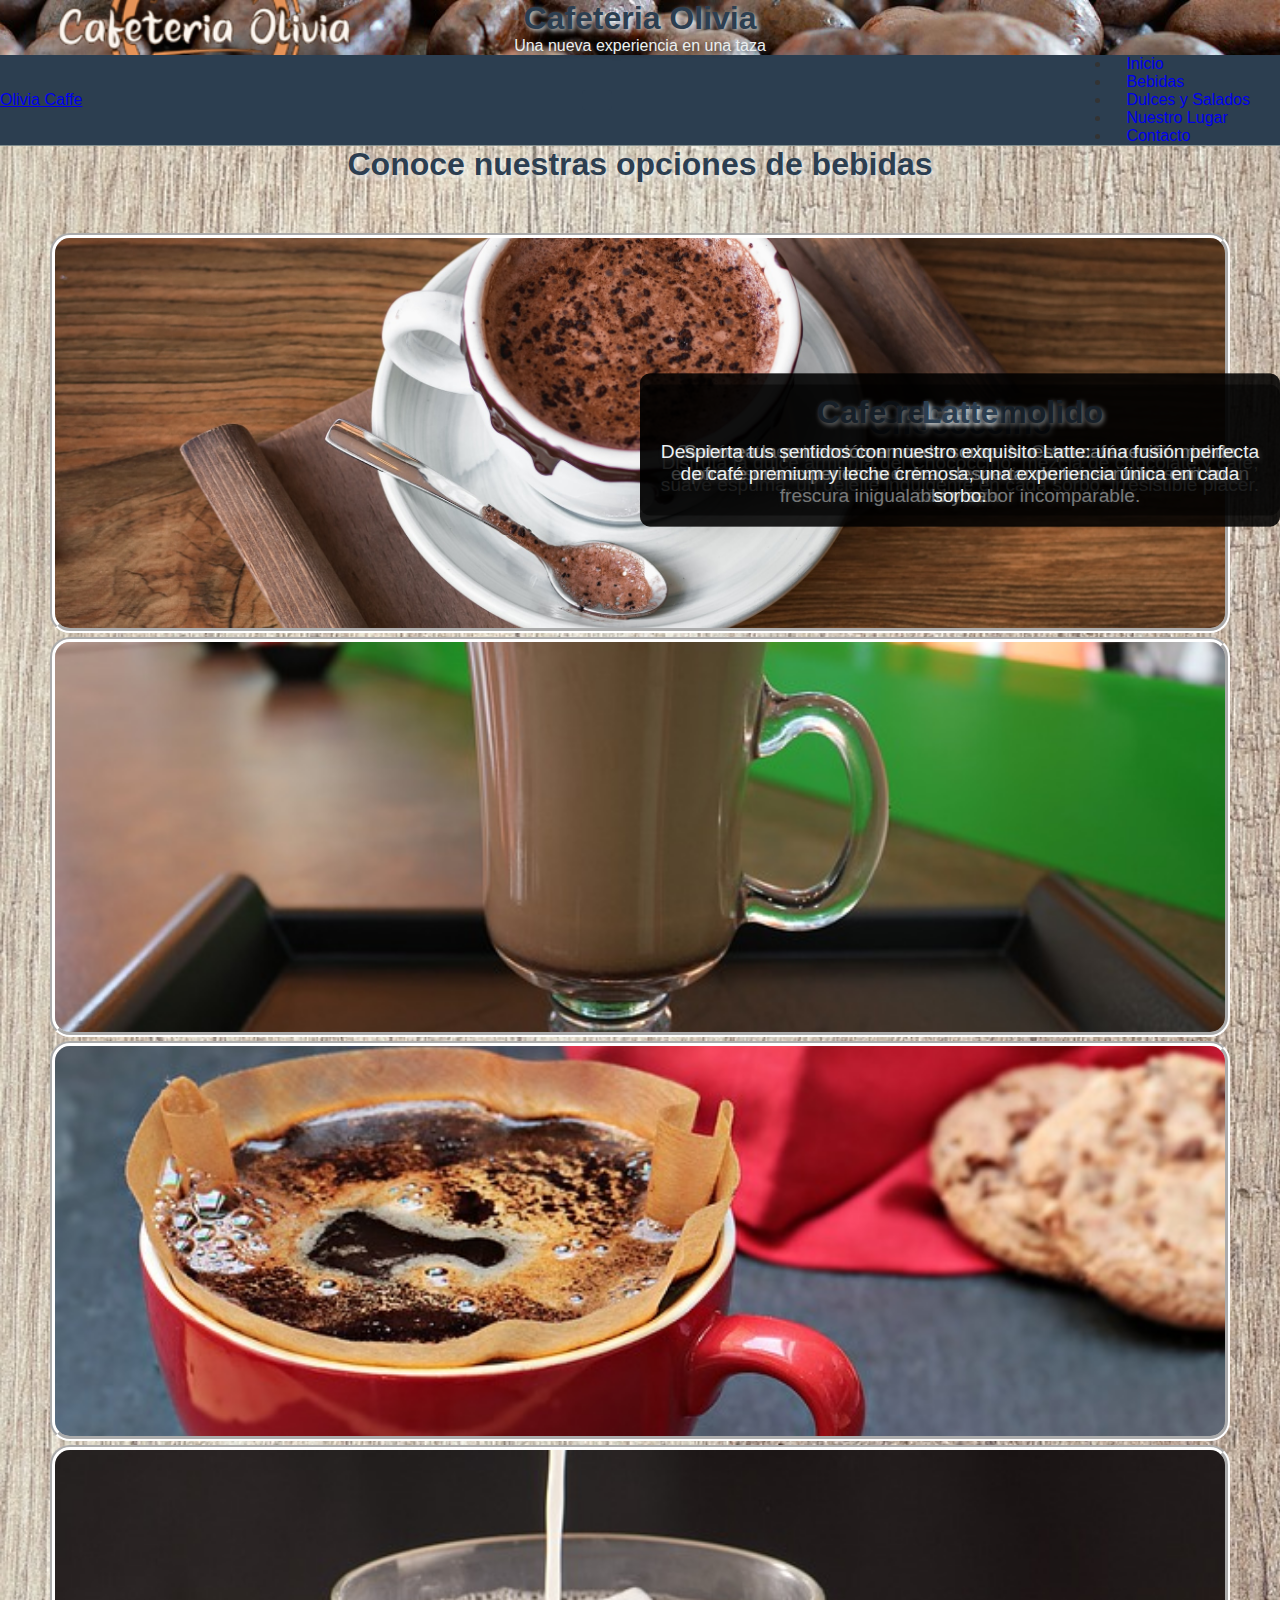
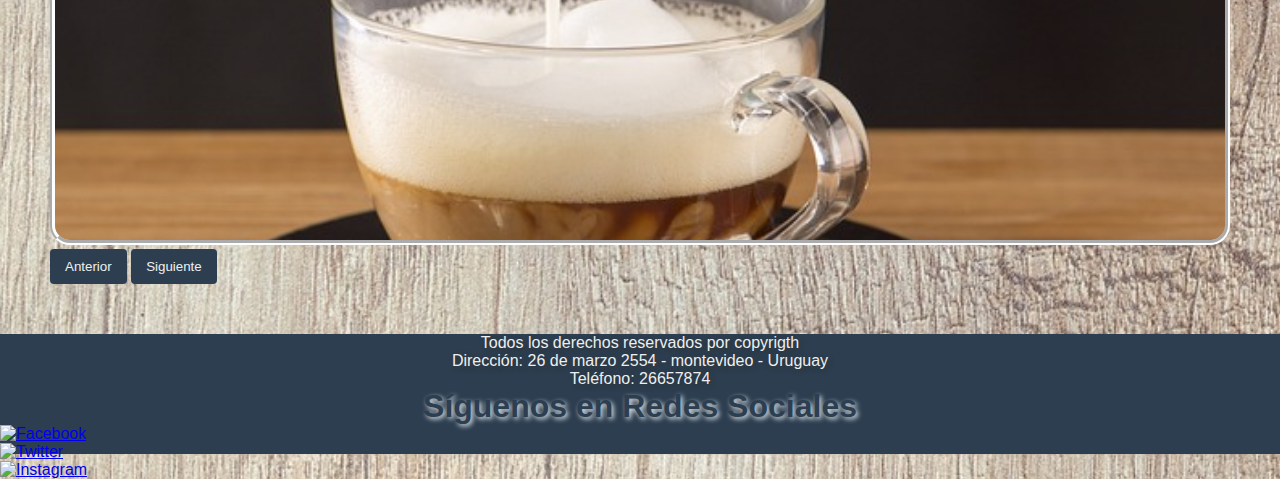
==== commit 50413bd2: "se modifica estructura y se agrega footer" ====
--- a/bebidas.html
+++ b/bebidas.html
@@ -12,8 +12,9 @@
 
 <body>
     <header>
- 
-    </header>
+        <h1>Cafeteria Olivia</h1>
+        <p>Una nueva experiencia en una taza</p>
+</header>
     <nav class="navbar navbar-expand-lg navbar-light bg-light">
         <a class="navbar-brand" href="/index.html">Olivia Caffe</a>
         <button class="navbar-toggler" type="button" data-toggle="collapse" data-target="#navbarNav"
@@ -41,10 +42,7 @@
         </div>
     </nav>
     <main>
-        <div class="container mt-4">
-            <h1>Olivia Caffe</h1>
-            <p>Una nueva experiencia en una taza</p>
-            <h3>Conoce nuestras opciones de bebidas</h3>
+            <h1>Conoce nuestras opciones de bebidas</h1>
         </div>
 <section>
             <div id="carouselExample" class="carousel slide" data-bs-ride="carousel">
@@ -105,6 +103,26 @@
 </html>
 
 </main>
+    <!--inicia footer-->
+    <footer>
+        <div class="container">
+            <div class="row">
+                <div class="col-md-6">
+                    <p>Todos los derechos reservados por copyrigth</p>
+                    <p>Dirección: 26 de marzo 2554 - montevideo - Uruguay</p>
+                    <p>Teléfono: 26657874</p>
+                </div>
+                <div class="col-md-6">
+                    <h3>Síguenos en Redes Sociales</h3>
+                    <ul class="social-icons">
+                        <li><a href="#" target="_blank"><img src="facebook-icon.png" alt="Facebook"></a></li>
+                        <li><a href="#" target="_blank"><img src="twitter-icon.png" alt="Twitter"></a></li>
+                        <li><a href="#" target="_blank"><img src="instagram-icon.png" alt="Instagram"></a></li>
+                    </ul>
+                </div>
+            </div>
+        </div>
+    </footer>
 <script src="https://cdn.jsdelivr.net/npm/@popperjs/core@2.11.6/dist/umd/popper.min.js"
     integrity="sha384-oBqDVmMz9ATKxIep9tiCxS/Z9fNfEXiDAYTujMAeBAsjFuCZSmKbSSUnQlmh/jp3"
     crossorigin="anonymous"></script>
--- a/styles.css
+++ b/styles.css
@@ -1,11 +1,10 @@
-
 :root {
-    --primary-color: #2C3E50; 
-    --secondary-color: #34495E; 
-    --accent-color: #7F8C8D; 
+    --primary-color: #2C3E50;
+    --secondary-color: #34495E;
+    --accent-color: #7F8C8D;
     --text-color: #333;
-    --bg-color: #ECF0F1; 
-    --hover-color: #BDC3C7; 
+    --bg-color: #ECF0F1;
+    --hover-color: #BDC3C7;
 }
 
 * {
@@ -13,7 +12,7 @@
     padding: 0;
     box-sizing: border-box;
     font-family: 'Roboto', sans-serif;
-    transition: all 0.3s ease;
+    transition: all 0.8s ease;
 }
 
 body {
@@ -23,12 +22,25 @@
     color: var(--text-color);
 }
 
-h1, h2, h3, h4, h5, h6 {
+h1,
+h2,
+h3,
+h4,
+h5,
+h6 {
     text-align: center;
     color: var(--primary-color);
     text-shadow: 2px 2px 5px var(--bg-color);
-    font-size: 2em; /* Títulos más grandes */
-}
+    font-size: 2em;
+}
+
+header {
+    background-image: url(/img/Bannerfinal.png);
+    background-size: cover;
+    background-position: center;
+    max-height: 230px;
+}
+
 
 p {
     color: var(--bg-color);
@@ -43,7 +55,6 @@
     display: flex;
     justify-content: space-between;
     align-items: center;
-    padding: 10px 20px;
 }
 
 .navbar-nav .nav-item {
@@ -69,24 +80,34 @@
 
 /* Estilos del Grid de Inicio */
 .image-container {
+   border: 3px #2C3E50 groove;
+    margin-top: 100px;
     position: relative;
+    max-width: 500px;
+    max-height: 500px;
     overflow: hidden;
     padding: 30px;
 }
+
+.image-container:hover {
+    border: #2C3E50 groove 8px;
+    border-radius: 50%;
+}
+
 .img-title {
     position: absolute;
     top: 50%;
     left: 50%;
     transform: translate(-50%, -50%);
     color: var(--bg-color);
-    text-shadow: 6px 6px 3px var(--text-color);
-    font-size: 1.8em; /* Títulos más grandes */
+    text-shadow: 2px 2px 5px var(--text-color), 2px 2px 5px var(--text-color), 2px 2px 5px var(--text-color);
+    font-size: 1.5em;
     text-align: center;
     opacity: 0;
 }
 
 .image-container:hover .img-title {
-    opacity: 1;
+    opacity: 0.8;
 }
 
 .img-link {
@@ -96,11 +117,12 @@
 
 /* Estilos del Formulario de Contacto */
 form {
-    max-width: 400px;
+    max-width: 600px;
     margin: 0 auto;
-    margin-top: 30px;
-    background-image: url('img/TexturaFondo2.jpg');
-    padding: 30px;
+    margin-top: 20px;
+    background-color: #7F8C8D;
+    /* background-image: url('img/TexturaFondo.jpg'); */
+    padding: 20px;
     border: 2px solid var(--primary-color);
     border-radius: 8px;
     box-shadow: 0 0 10px rgba(0, 0, 0, 0.1);
@@ -204,4 +226,37 @@
 .carousel-control-prev-icon:hover,
 .carousel-control-next-icon:hover {
     background-color: rgba(0, 0, 0, 0.5);
+}
+
+/*inicia footer*/
+footer {
+    background-color: var(--primary-color);
+    max-height: 120px;
+    color: var(--bg-color);
+}
+
+.footer-content {
+    display: flex;
+    justify-content: space-between;
+    align-items: center;
+    flex-wrap: wrap;
+}
+
+
+.footer-logo {
+    font-size: 2em;
+    margin-bottom: 10px;
+}
+
+.footer-contact {
+    font-size: 1.2em;
+}
+
+.footer-social-icons {
+    display: flex;
+    gap: 15px;
+}
+
+.footer-social-icons img {
+    width: 30px; /* Ajusta el tamaño según tus necesidades */
 }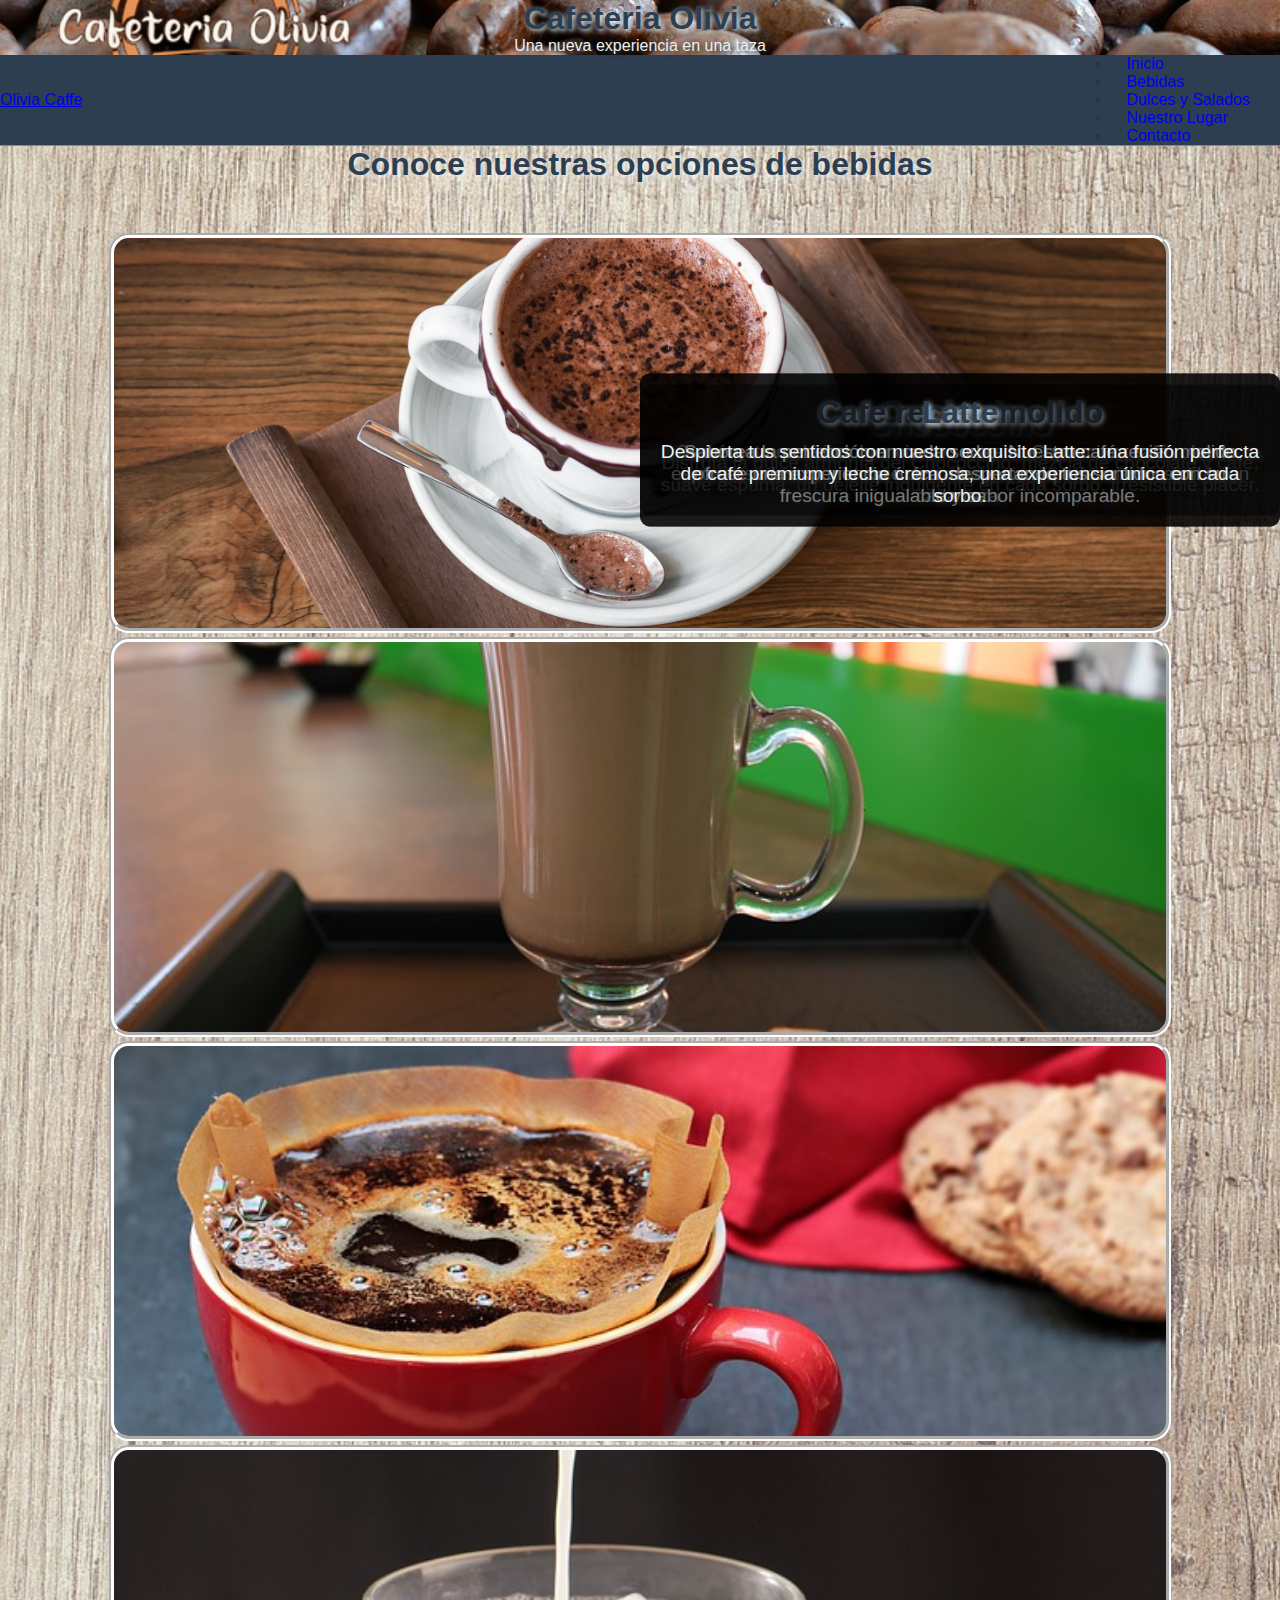
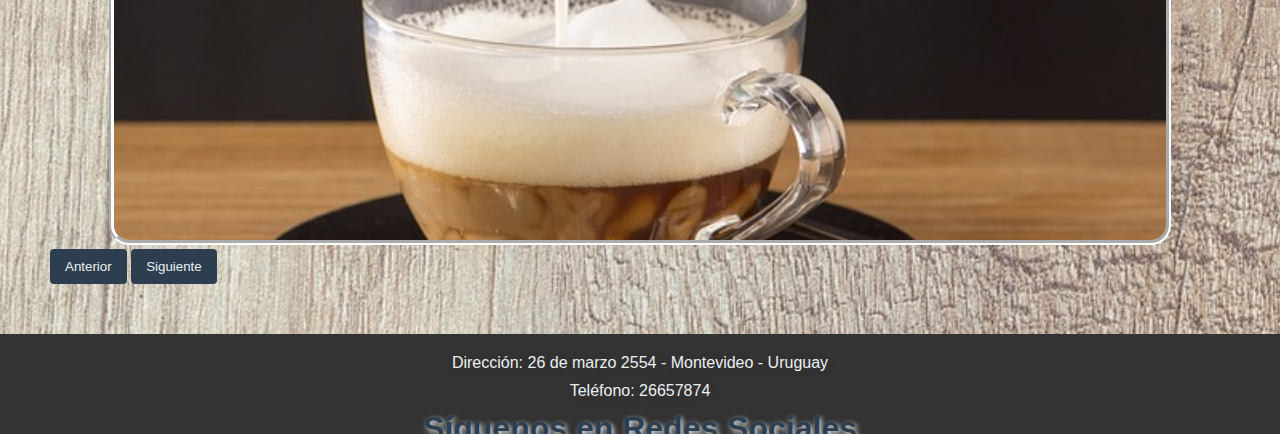
==== commit 388a3c9e: "SE REALIZAN CAMBIOS EN FOOTER" ====
--- a/bebidas.html
+++ b/bebidas.html
@@ -4,8 +4,11 @@
 <head>
     <meta charset="utf-8">
     <meta name="viewport" content="width=device-width, initial-scale=1">
-    <title>Olivia Cafe - Menu</title>
+    <title>Olivia Cafe - Bebidas</title>
     <link rel="stylesheet" href="styles.css">
+    <link rel="stylesheet" href="https://cdnjs.cloudflare.com/ajax/libs/font-awesome/6.0.0/css/all.min.css"
+    integrity="sha512-d6lWG6MqPzXl3LI3rHcLccXWvCuaOqY//BJq6ZlvAa1CBoKFDKg/ZK4JaLpco1rcBn6xqXvLqYXSJuecJSq2A=="
+    crossorigin="anonymous" referrerpolicy="no-referrer" />
     <link href="https://cdn.jsdelivr.net/npm/bootstrap@5.2.3/dist/css/bootstrap.min.css" rel="stylesheet"
         integrity="sha384-rbsA2VBKQhggwzxH7pPCaAqO46MgnOM80zW1RWuH61DGLwZJEdK2Kadq2F9CUG65" crossorigin="anonymous">
 </head>
@@ -103,26 +106,25 @@
 </html>
 
 </main>
-    <!--inicia footer-->
-    <footer>
-        <div class="container">
-            <div class="row">
-                <div class="col-md-6">
-                    <p>Todos los derechos reservados por copyrigth</p>
-                    <p>Dirección: 26 de marzo 2554 - montevideo - Uruguay</p>
-                    <p>Teléfono: 26657874</p>
-                </div>
-                <div class="col-md-6">
-                    <h3>Síguenos en Redes Sociales</h3>
-                    <ul class="social-icons">
-                        <li><a href="#" target="_blank"><img src="facebook-icon.png" alt="Facebook"></a></li>
-                        <li><a href="#" target="_blank"><img src="twitter-icon.png" alt="Twitter"></a></li>
-                        <li><a href="#" target="_blank"><img src="instagram-icon.png" alt="Instagram"></a></li>
-                    </ul>
+        <!--inicia footer-->
+        <footer>
+            <div class="container">
+                <div class="row">
+                    <div class="col-md-9">
+                        <p>Dirección: 26 de marzo 2554 - Montevideo - Uruguay</p>
+                        <p>Teléfono: 26657874</p>
+                    </div>
+                    <div class="col-md-3">
+                        <h3>Síguenos en Redes Sociales</h3>
+                        <div class="iconoredes">
+                            <i class="fab fa-facebook"></i>
+                            <i class="fab fa-instagram"></i>
+                            <i class="fab fa-twitter"></i>
+                        </div>
+                    </div>
                 </div>
             </div>
-        </div>
-    </footer>
+        </footer>
 <script src="https://cdn.jsdelivr.net/npm/@popperjs/core@2.11.6/dist/umd/popper.min.js"
     integrity="sha384-oBqDVmMz9ATKxIep9tiCxS/Z9fNfEXiDAYTujMAeBAsjFuCZSmKbSSUnQlmh/jp3"
     crossorigin="anonymous"></script>
--- a/styles.css
+++ b/styles.css
@@ -1,22 +1,22 @@
 :root {
-    --primary-color: #2C3E50;
-    --secondary-color: #34495E;
-    --accent-color: #7F8C8D;
+    --primary-color: #2c3e50;
+    --secondary-color: #34495e;
+    --accent-color: #7f8c8d;
     --text-color: #333;
-    --bg-color: #ECF0F1;
-    --hover-color: #BDC3C7;
+    --bg-color: #ecf0f1;
+    --hover-color: #bdc3c7;
 }
 
 * {
     margin: 0;
     padding: 0;
     box-sizing: border-box;
-    font-family: 'Roboto', sans-serif;
+    font-family: "Roboto", sans-serif;
     transition: all 0.8s ease;
 }
 
 body {
-    font-family: 'Roboto', sans-serif;
+    font-family: "Roboto", sans-serif;
     background-image: url(/img/fondocafederecha.jpg);
     background-size: cover;
     color: var(--text-color);
@@ -41,7 +41,6 @@
     max-height: 230px;
 }
 
-
 p {
     color: var(--bg-color);
     text-align: center;
@@ -80,7 +79,7 @@
 
 /* Estilos del Grid de Inicio */
 .image-container {
-   border: 3px #2C3E50 groove;
+    border: 3px #2c3e50 groove;
     margin-top: 100px;
     position: relative;
     max-width: 500px;
@@ -90,7 +89,7 @@
 }
 
 .image-container:hover {
-    border: #2C3E50 groove 8px;
+    border: #2c3e50 groove 8px;
     border-radius: 50%;
 }
 
@@ -100,7 +99,8 @@
     left: 50%;
     transform: translate(-50%, -50%);
     color: var(--bg-color);
-    text-shadow: 2px 2px 5px var(--text-color), 2px 2px 5px var(--text-color), 2px 2px 5px var(--text-color);
+    text-shadow: 2px 2px 5px var(--text-color), 2px 2px 5px var(--text-color),
+        2px 2px 5px var(--text-color);
     font-size: 1.5em;
     text-align: center;
     opacity: 0;
@@ -120,7 +120,7 @@
     max-width: 600px;
     margin: 0 auto;
     margin-top: 20px;
-    background-color: #7F8C8D;
+    background-color: #7f8c8d;
     /* background-image: url('img/TexturaFondo.jpg'); */
     padding: 20px;
     border: 2px solid var(--primary-color);
@@ -184,7 +184,7 @@
 }
 
 .carousel-item img {
-    width: 100%;
+    width: 90%;
     max-height: 400px;
     object-fit: cover;
     border: 5px rgb(255, 255, 255) groove;
@@ -223,40 +223,65 @@
     border-radius: 50%;
 }
 
-.carousel-control-prev-icon:hover,
 .carousel-control-next-icon:hover {
     background-color: rgba(0, 0, 0, 0.5);
 }
 
 /*inicia footer*/
+/* Estilos generales para el footer */
 footer {
-    background-color: var(--primary-color);
-    max-height: 120px;
-    color: var(--bg-color);
-}
-
-.footer-content {
-    display: flex;
-    justify-content: space-between;
-    align-items: center;
-    flex-wrap: wrap;
-}
-
-
-.footer-logo {
-    font-size: 2em;
+    background-color: #333;
+    color: #fff;
+    padding: 20px 0;
+    /* Reduce el espacio interno */
+    max-height: 100px;
+    /* Limita la altura */
+    overflow: hidden;
+    /* Oculta el contenido adicional si se excede la altura */
+}
+
+/* Estilos para la sección de información de contacto */
+footer p {
+    font-size: 1rem;
     margin-bottom: 10px;
 }
 
-.footer-contact {
-    font-size: 1.2em;
-}
-
-.footer-social-icons {
-    display: flex;
-    gap: 15px;
-}
-
-.footer-social-icons img {
-    width: 30px; /* Ajusta el tamaño según tus necesidades */
+/* Estilos para la sección de redes sociales */
+.iconoredes {
+    margin-top: 10px;
+    /* Reduce el espacio superior */
+}
+
+.iconoredes i {
+    font-size: 2rem;
+    margin-right: 15px;
+    transition: color 0.3s ease;
+}
+
+.iconoredes i:hover {
+    color: #55acee;
+    /* Color de Twitter */
+}
+
+.iconoredes i:nth-child(2):hover {
+    color: #1877f2;
+    /* Color de Facebook */
+}
+
+.iconoredes i:nth-child(3):hover {
+    color: #e4405f;
+    /* Color de Instagram */
+}
+
+/* Estilos para hacer el footer responsive */
+@media (max-width: 768px) {
+    footer p {
+        text-align: center;
+    }
+
+    .iconoredes {
+        text-align: center;
+        margin-top: 10px;
+        /* Reduce el espacio superior */
+    }
 }